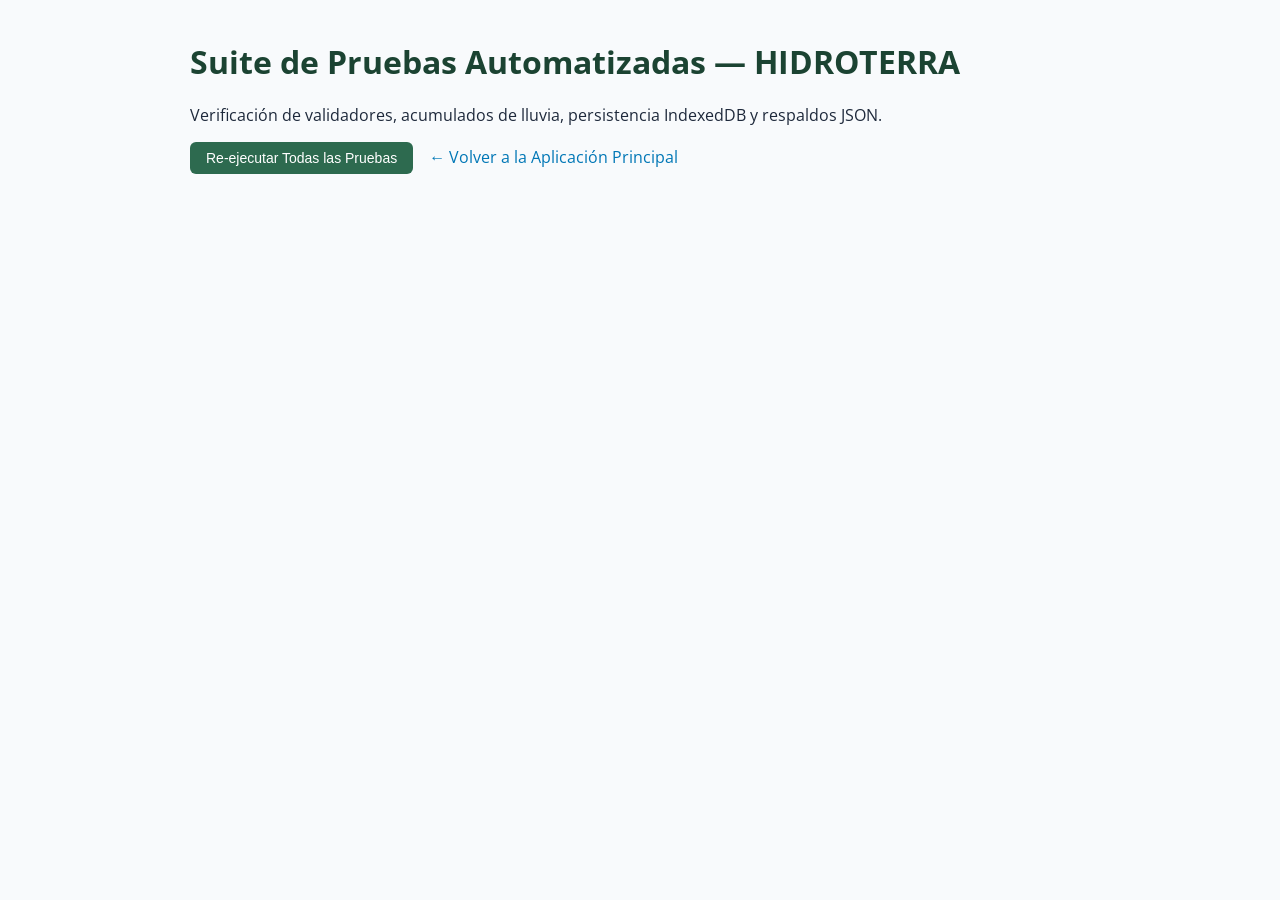
==== tests/test-runner.html @ 7ca50b18 "Primera carga del repositorio" ====
<!DOCTYPE html>
<html lang="es">
<head>
  <meta charset="UTF-8" />
  <meta name="viewport" content="width=device-width, initial-scale=1.0" />
  <title>HIDROTERRA — Suite de Pruebas Unitarias</title>
  <link rel="preconnect" href="https://fonts.googleapis.com" />
  <link rel="preconnect" href="https://fonts.gstatic.com" crossorigin />
  <link rel="stylesheet" href="https://fonts.googleapis.com/css2?family=Open+Sans:ital,wght@0,300..800;1,300..800&display=swap" />
  <link rel="stylesheet" href="../assets/vendor/fontawesome/css/all.min.css" />
  <style>
    body {
      font-family: 'Open Sans', 'Open_Sans', -apple-system, BlinkMacSystemFont, "Segoe UI", Roboto, sans-serif;
      max-width: 900px;
      margin: 40px auto;
      padding: 0 20px;
      background-color: #f8fafc;
      color: #1e293b;
    }
    h1 { color: #1b4332; }
    .btn {
      background-color: #2d6a4f;
      color: white;
      border: none;
      padding: 8px 16px;
      border-radius: 6px;
      cursor: pointer;
      font-size: 14px;
    }
    .btn:hover { background-color: #1b4332; }
  </style>
</head>
<body>
  <h1>Suite de Pruebas Automatizadas — HIDROTERRA</h1>
  <p>Verificación de validadores, acumulados de lluvia, persistencia IndexedDB y respaldos JSON.</p>
  <div style="margin-bottom: 20px;">
    <button class="btn" id="btn-run-all-tests">Re-ejecutar Todas las Pruebas</button>
    <a href="../index.html" style="margin-left: 12px; color: #0077b6; text-decoration: none;">← Volver a la Aplicación Principal</a>
  </div>

  <div id="test-results-container"></div>

  <script type="module">
    import { suite } from './test-runner.js';
    import { runValidatorsTests } from './validators.test.js';
    import { runRainfallTests } from './rainfall.test.js';
    import { runBackupTests } from './backup.test.js';
    import { runRepositoriesTests } from './repositories.test.js';

    // Registrar todas las suites
    runValidatorsTests(suite);
    runRainfallTests(suite);
    runBackupTests(suite);
    runRepositoriesTests(suite);

    const container = document.getElementById('test-results-container');
    const runBtn = document.getElementById('btn-run-all-tests');

    async function execute() {
      await suite.run(container);
    }

    runBtn.addEventListener('click', execute);
    execute();
  </script>
</body>
</html>
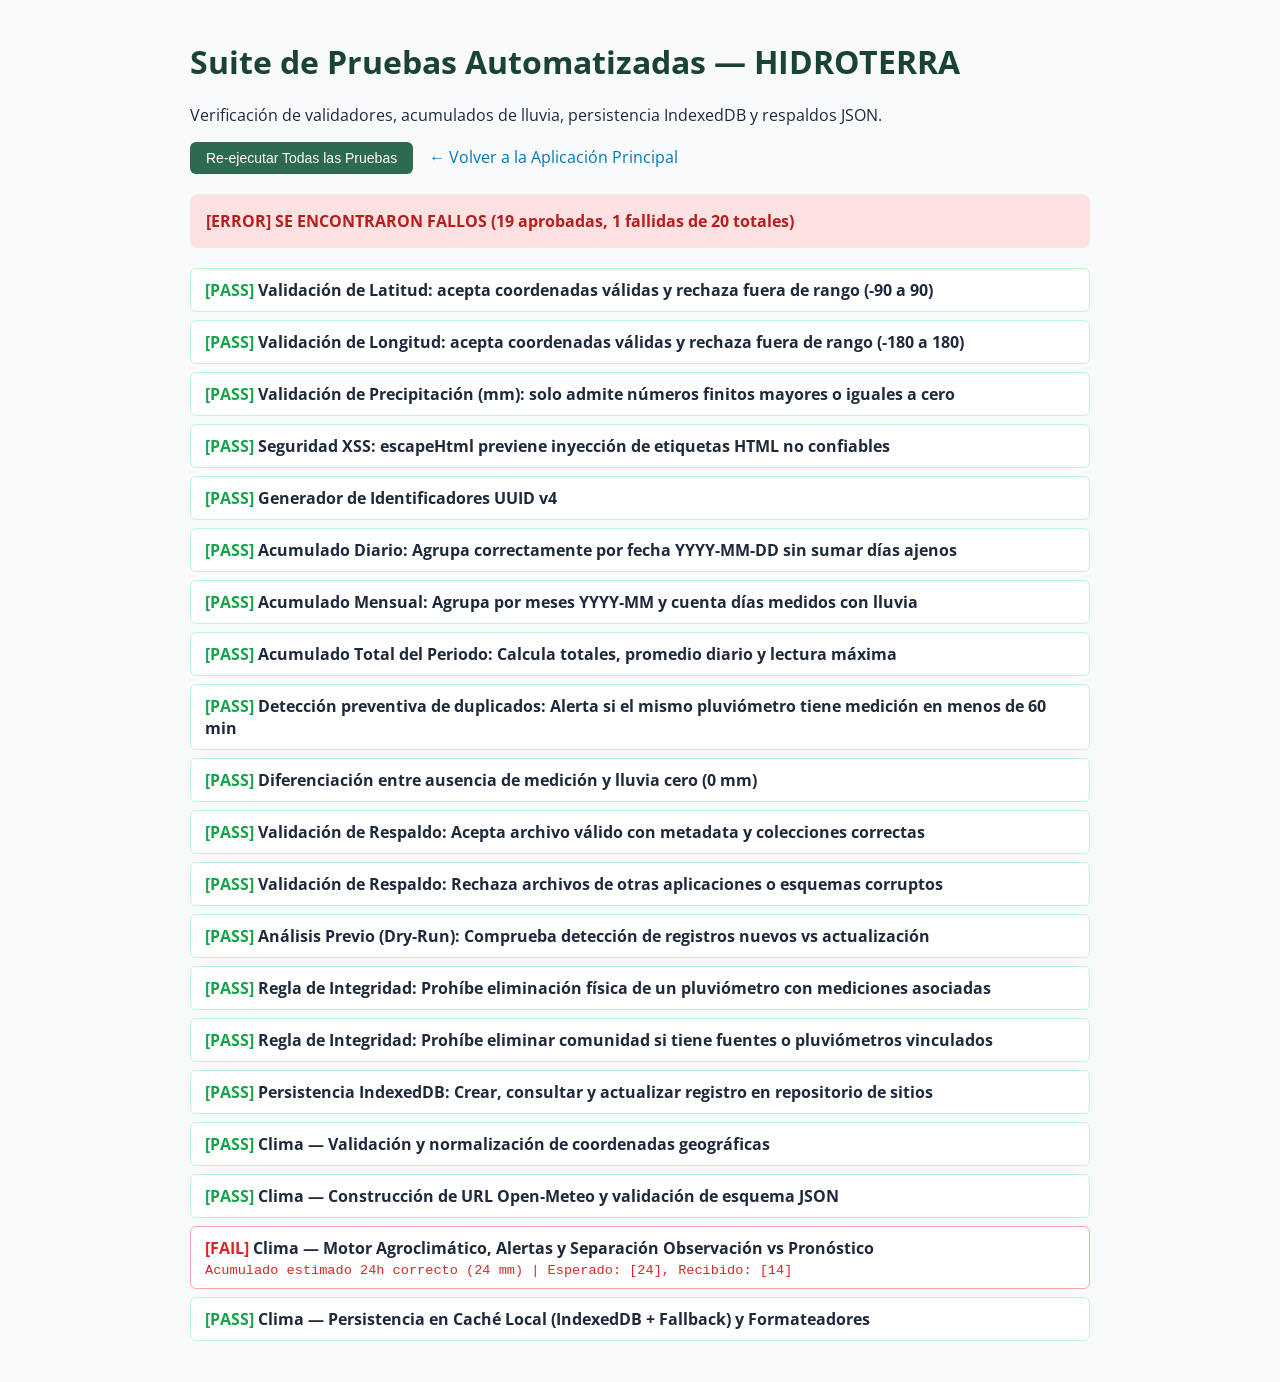
==== commit 084cec79: "Se agregó el módulo de Clima y Meteorología" ====
--- a/tests/test-runner.html
+++ b/tests/test-runner.html
@@ -46,12 +46,14 @@
     import { runRainfallTests } from './rainfall.test.js';
     import { runBackupTests } from './backup.test.js';
     import { runRepositoriesTests } from './repositories.test.js';
+    import { runClimateTests } from './climate.test.js';
 
     // Registrar todas las suites
     runValidatorsTests(suite);
     runRainfallTests(suite);
     runBackupTests(suite);
     runRepositoriesTests(suite);
+    runClimateTests(suite);
 
     const container = document.getElementById('test-results-container');
     const runBtn = document.getElementById('btn-run-all-tests');
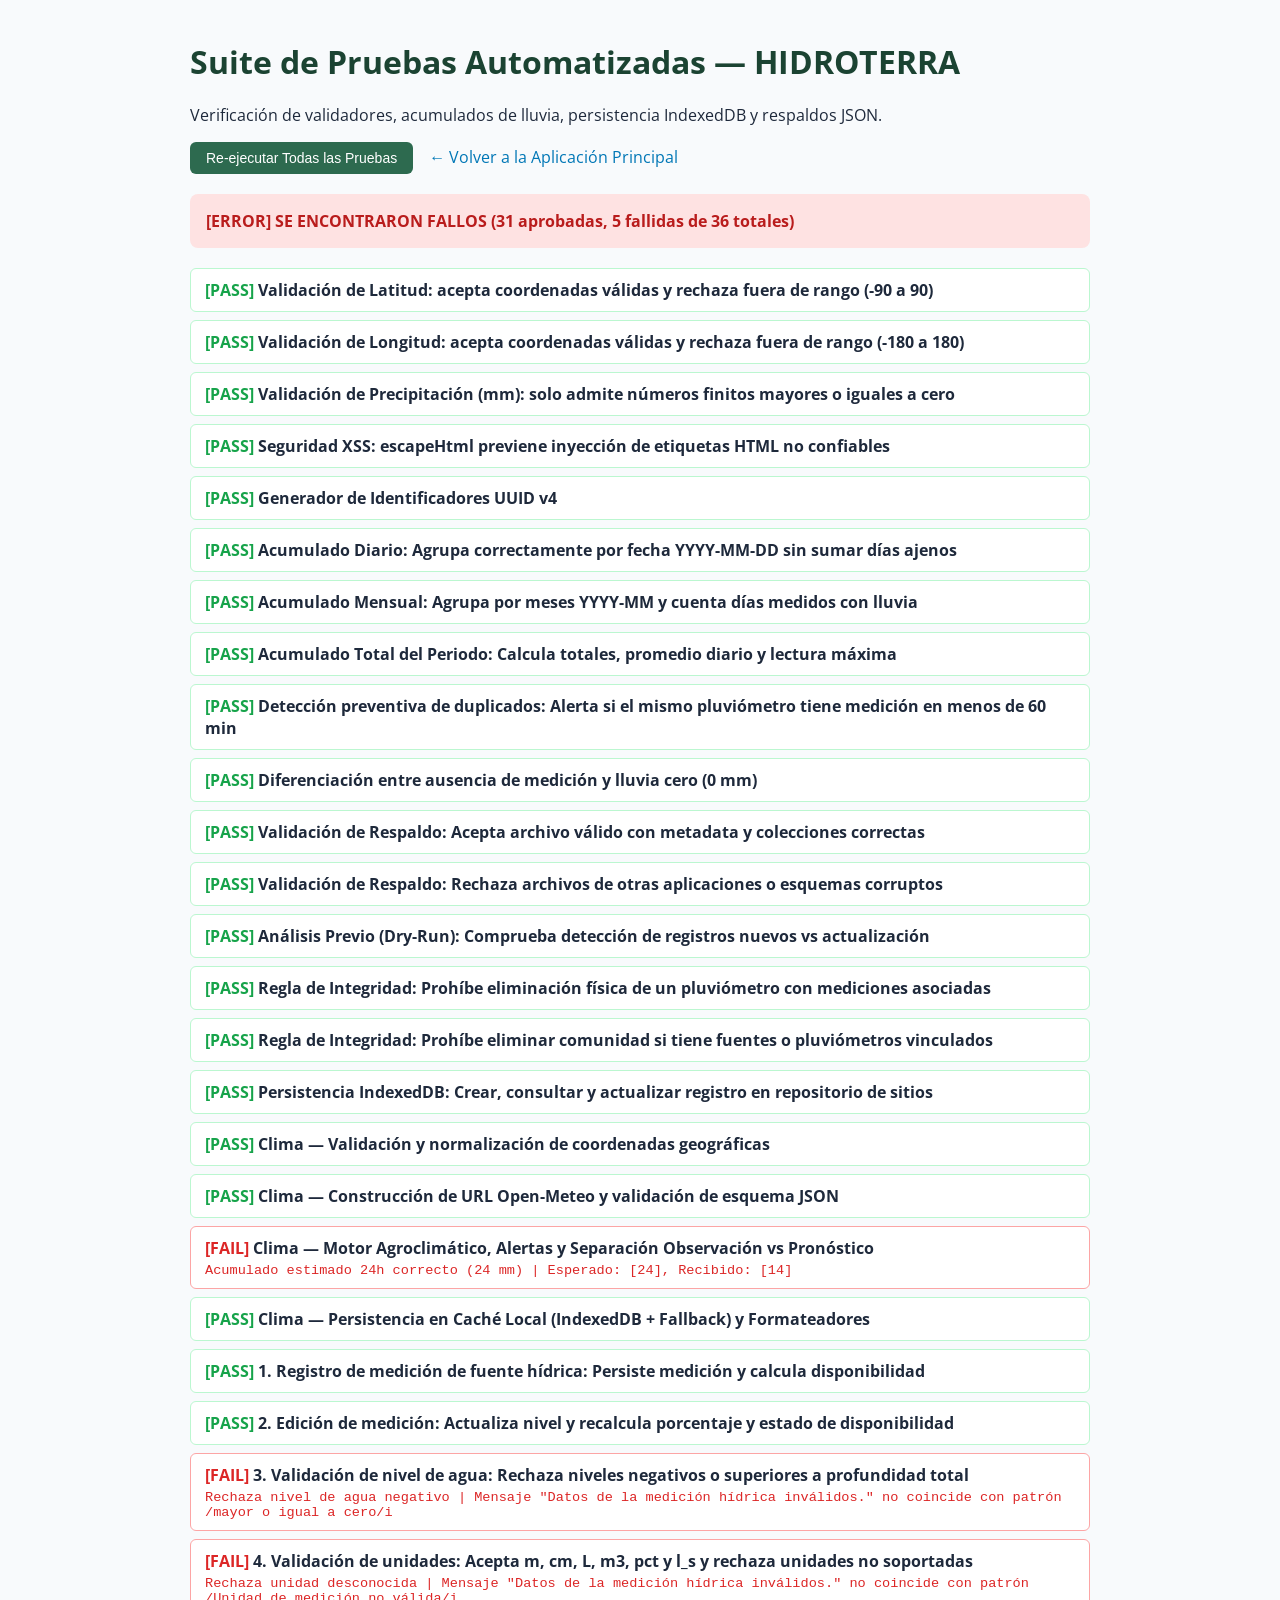
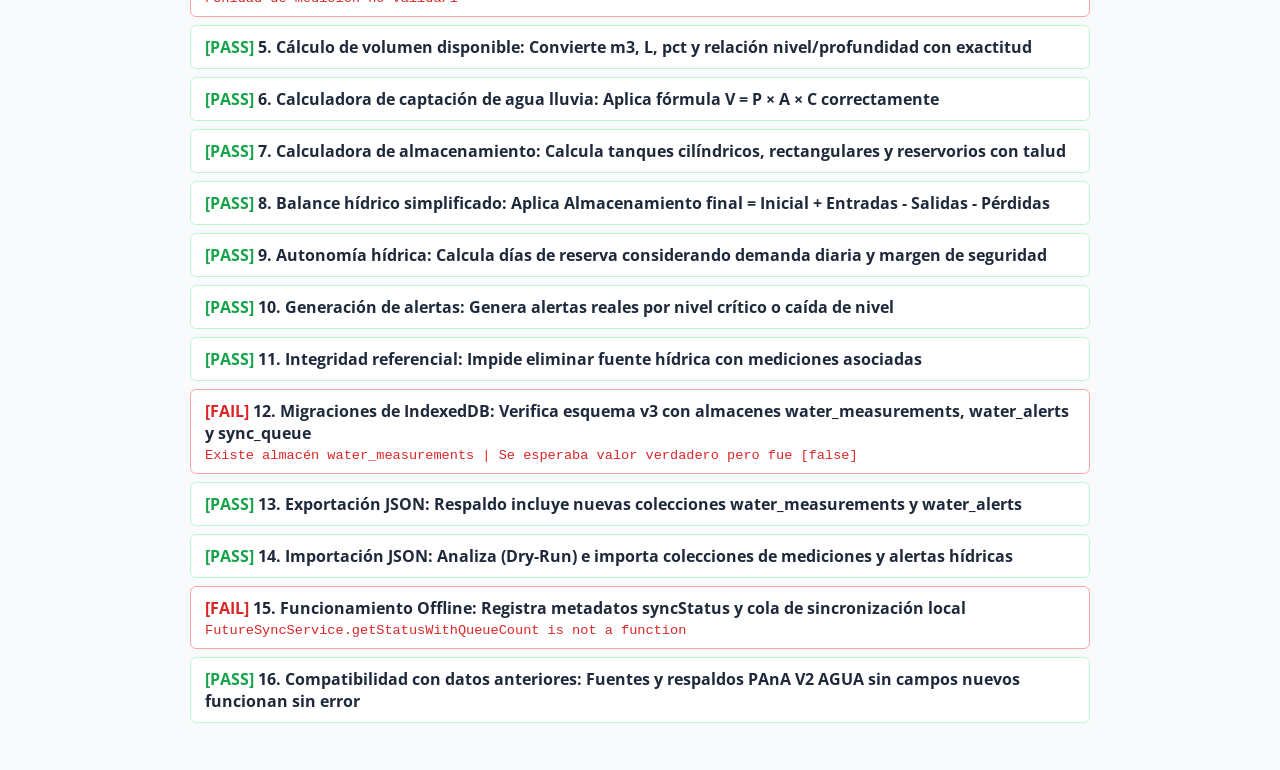
==== commit 43eab2e4: "integrar módulo meteorológico y optimización - Incorporación del módulo de consulta meteorológica. " ====
--- a/tests/test-runner.html
+++ b/tests/test-runner.html
@@ -47,6 +47,7 @@
     import { runBackupTests } from './backup.test.js';
     import { runRepositoriesTests } from './repositories.test.js';
     import { runClimateTests } from './climate.test.js';
+    import { runWaterManagementTests } from './water-management.test.js';
 
     // Registrar todas las suites
     runValidatorsTests(suite);
@@ -54,6 +55,7 @@
     runBackupTests(suite);
     runRepositoriesTests(suite);
     runClimateTests(suite);
+    runWaterManagementTests(suite);
 
     const container = document.getElementById('test-results-container');
     const runBtn = document.getElementById('btn-run-all-tests');
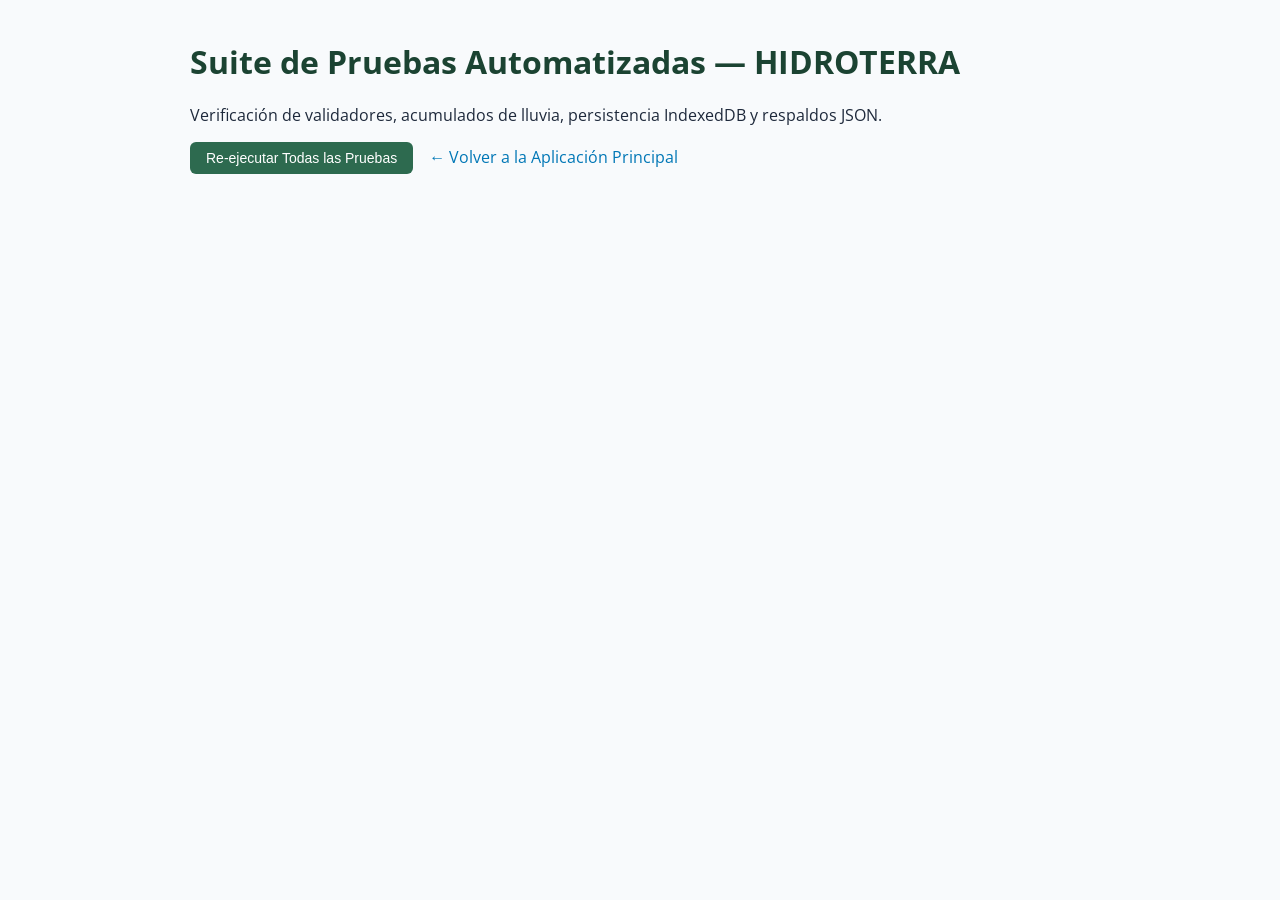
==== commit 6fb1f488: "Agregado nuevas funcionalidaes agregado sistema de inicio de sesión con credenciales y optimizacione" ====
--- a/tests/test-runner.html
+++ b/tests/test-runner.html
@@ -8,6 +8,14 @@
   <link rel="preconnect" href="https://fonts.gstatic.com" crossorigin />
   <link rel="stylesheet" href="https://fonts.googleapis.com/css2?family=Open+Sans:ital,wght@0,300..800;1,300..800&display=swap" />
   <link rel="stylesheet" href="../assets/vendor/fontawesome/css/all.min.css" />
+  <script type="importmap">
+    {
+      "imports": {
+        "firebase/app": "https://www.gstatic.com/firebasejs/10.14.1/firebase-app.js",
+        "firebase/firestore": "https://www.gstatic.com/firebasejs/10.14.1/firebase-firestore.js"
+      }
+    }
+  </script>
   <style>
     body {
       font-family: 'Open Sans', 'Open_Sans', -apple-system, BlinkMacSystemFont, "Segoe UI", Roboto, sans-serif;
@@ -48,6 +56,7 @@
     import { runRepositoriesTests } from './repositories.test.js';
     import { runClimateTests } from './climate.test.js';
     import { runWaterManagementTests } from './water-management.test.js';
+    import { runMultiOrgAuthTests } from './multiorg-auth.test.js';
 
     // Registrar todas las suites
     runValidatorsTests(suite);
@@ -56,6 +65,7 @@
     runRepositoriesTests(suite);
     runClimateTests(suite);
     runWaterManagementTests(suite);
+    runMultiOrgAuthTests(suite);
 
     const container = document.getElementById('test-results-container');
     const runBtn = document.getElementById('btn-run-all-tests');
